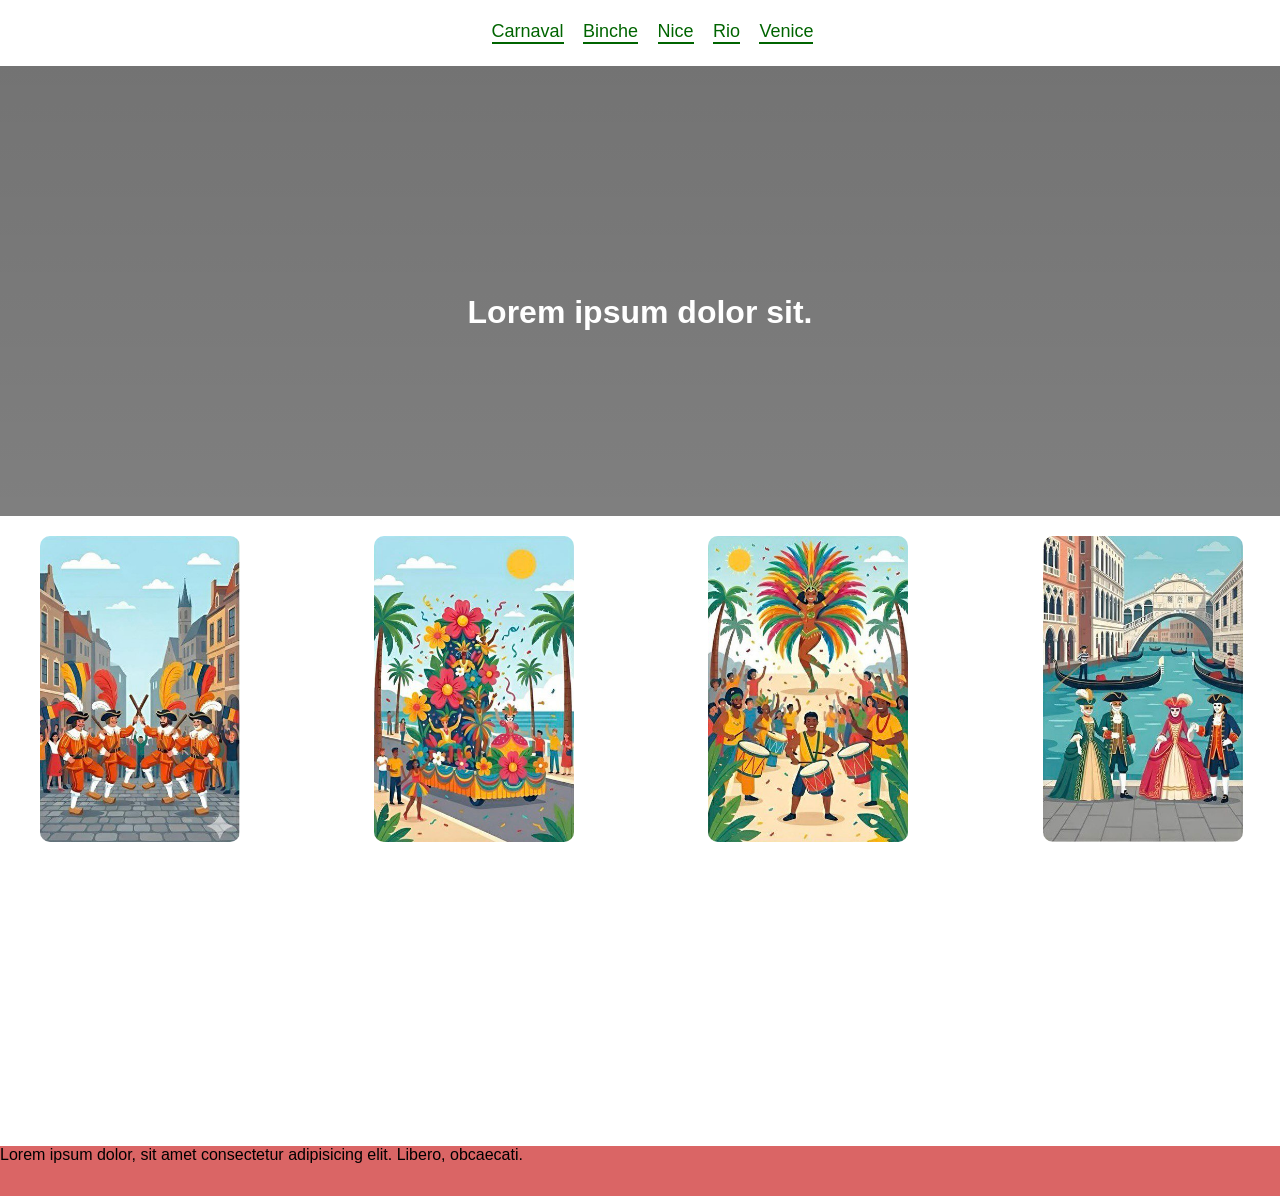
==== index.html @ 502ef5c9 "add:header sticky,cards" ====
<!DOCTYPE html>
<html lang="fr">
<head>
    <meta charset="UTF-8">
    <meta name="viewport" content="width=device-width, initial-scale=1.0">
    <link rel="stylesheet" href="css/style.css">
    <title>Carnaval</title>
</head>
<body>
       <header>
      

    <nav>
        <ul class="nav_list">

            <a class="nav_link" href="./carnaval.html">
                Carnaval
            </a>
    
         
            <a class="nav_link" href="./binche.html">
                Binche
            </a>
       
            <a class="nav_link" href="./nice.html">
              Nice
            </a>
           
            <a class="nav_link" href="./rio.html">
               Rio
            </a>
          
             <a class="nav_link" href="./venise.html">
          Venice
            </a>
              
        </ul>
    </nav>


    
</header>
   
        <div class="hero_img">
        <h1 class="hero_text">Lorem ipsum dolor sit.</h1>
        </div>
        </div>


<main>
    <div class="container">
    <div class="cards">
        <div class="card card1">
           
                <img src="./images/binche.jpg" alt="" width="200">
                 <a href="./binche.html"> 
    
            </a>

        </div>
         <div class="card card2">
             <img src="./images/nice.jpg" alt="" width="200">
            <a href="./nice.html"> 
      
            </a>
        </div>
        <div class="card card3">
         
                <img src="./images/rio.jpg" alt="" width="200">
            
               <a href="./rio.html"> 
                
               </a>
        </div>
        <div class="card card4">
            <a href="./binche.html"> 
                <img src="./images/venise.jpg" alt="" width="200">
            </a>
        </div>


    </div>
    </div>

</main>
<footer>
<p>Lorem ipsum dolor, sit amet consectetur adipisicing elit. Libero, obcaecati.</p>
</footer>
</html>
---- css/style.css ----
body, html {
  height: 100%;
  margin: 0;
  font-family: Arial, Helvetica, sans-serif;
  background-color: #ffffff;
}
.container{
    max-width: 1200px;
    margin: 0 auto;
    background-color: #ffffff;
}
header{
    text-align: center;
    background-color: #fff;
    position: sticky;
    top: 0;
    z-index: 999;
    padding: 6px;
}
nav{
    width: auto;

}
.nav_list{
    margin-top: 0;
    padding-top: 15px;
}
.nav_link {
    display: inline-block;
    margin-right: 15px;
    text-decoration: none;
    color: #006400;
    font-size: 18px;
    border-bottom: 2px solid #006400 ;
    transition: transform 0.3s ease, color 0.3s ease border-color 0.4s ease;
  }
  
  .nav_link:hover {
    transform: translateY(-3px);
    color: #ffa600;
    border-color: #ffa600;

  }


.hero_img{
 background:linear-gradient(rgba(0, 0, 0, 0.548), rgba(0, 0, 0, 0.5)), url(../images/carnaval.jpg);
height: 50vh;
background-position: center;
background-repeat: no-repeat;
background-size: cover;
position: relative;
}
.hero_text{
  text-align: center;
  position: absolute;
  top: 50%;
  left: 50%;
  transform: translate(-50%, -50%);
  color: rgb(255, 255, 255);
}

.cards{
    position: relative;
    width: auto;
    height: 250px;
}
.card{
    position: absolute;
top: 20px;
border-radius: 10%;

}
.card img {
    border-radius: 10px;
}
.card1{
    left: 0;
}
.card2{
    left: 27.8%;

}
.card3{
    left: 55.7%;
 
}
.card4{
    left: 83.6%;
}

footer{
    margin-top: 380px;
    height: 50px;
    background-color: #da6565;
}
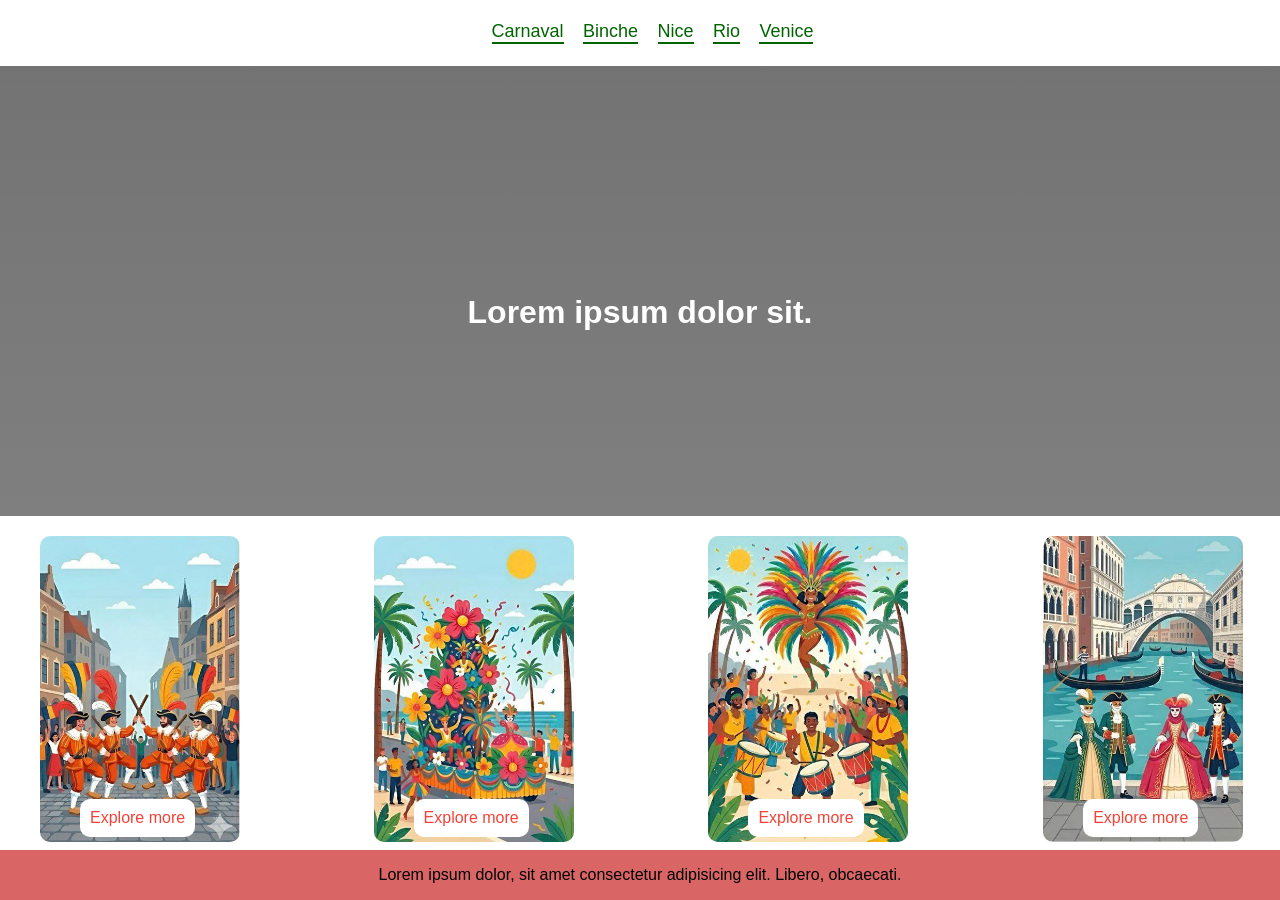
==== commit 13ac850a: "add lable to card" ====
--- a/index.html
+++ b/index.html
@@ -53,29 +53,33 @@
         <div class="card card1">
            
                 <img src="./images/binche.jpg" alt="" width="200">
-                 <a href="./binche.html"> 
-    
+                 <a class="card_link" href="./binche.html"> 
+                    Explore more
             </a>
-
+<p class="card_title"></p>
         </div>
          <div class="card card2">
              <img src="./images/nice.jpg" alt="" width="200">
-            <a href="./nice.html"> 
-      
+            <a class="card_link" href="./nice.html"> 
+      Explore more
             </a>
+            
         </div>
         <div class="card card3">
          
                 <img src="./images/rio.jpg" alt="" width="200">
             
-               <a href="./rio.html"> 
-                
+               <a class="card_link" href="./rio.html"> 
+                Explore more
                </a>
+               <p class="card_title"></p>
         </div>
         <div class="card card4">
-            <a href="./binche.html"> 
-                <img src="./images/venise.jpg" alt="" width="200">
+            <img src="./images/venise.jpg" alt="" width="200">
+            <a class="card_link" href="./binche.html"> 
+                Explore more
             </a>
+            <p class="card_title"></p>
         </div>
 
 
--- a/css/style.css
+++ b/css/style.css
@@ -63,12 +63,13 @@
 .cards{
     position: relative;
     width: auto;
-    height: 250px;
+
 }
 .card{
     position: absolute;
 top: 20px;
 border-radius: 10%;
+height: 250px;
 
 }
 .card img {
@@ -88,10 +89,31 @@
 .card4{
     left: 83.6%;
 }
+.card_link{
+    position: absolute;
+    top: 105%;
+    left: 20%;
+text-decoration: none;
+    background-color: #ffffff;
+    padding: 10px;
+    color: #f44336;
+    border-radius: 10px;
+transition: background-color 0.4s ease, color 0.4s ease;
+}
+.card_link:hover,
+.card_link:active,
+.card_link:focus
+{
+    background-color: #f44336;
+    color: #fff;
 
+}
 footer{
-    margin-top: 380px;
+    position: absolute;
+    bottom: 0;
     height: 50px;
+    width: 100%;
     background-color: #da6565;
+    text-align: center;
 }
 
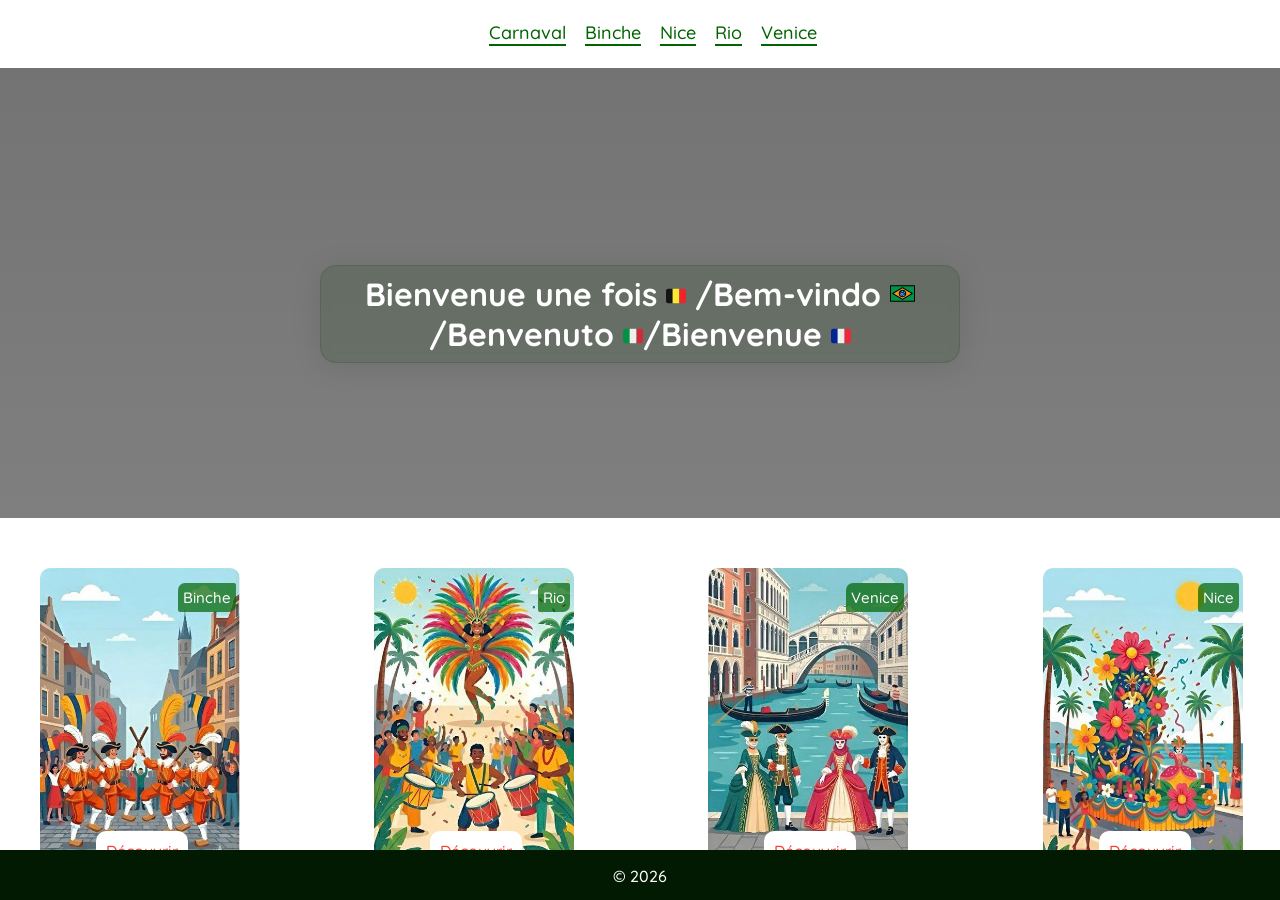
==== commit 32f56730: "add hero and articles to carnaval.html" ====
--- a/index.html
+++ b/index.html
@@ -4,7 +4,20 @@
     <meta charset="UTF-8">
     <meta name="viewport" content="width=device-width, initial-scale=1.0">
     <link rel="stylesheet" href="css/style.css">
-    <title>Carnaval</title>
+
+    <link rel="preconnect" href="https://fonts.googleapis.com">
+<link rel="preconnect" href="https://fonts.gstatic.com" crossorigin>
+<!-- GOOGLE FONTS -->
+<link rel="preconnect" href="https://fonts.googleapis.com">
+<link rel="preconnect" href="https://fonts.gstatic.com" crossorigin>
+<link href="https://fonts.googleapis.com/css2?family=Delius&family=Funnel+Sans:ital,wght@0,300..800;1,300..800&family=Inter:ital,opsz,wght@0,14..32,100..900;1,14..32,100..900&family=Playwrite+CU+Guides&family=Playwrite+GB+J+Guides:ital@0;1&family=Playwrite+NZ+Basic:wght@100..400&family=Quicksand:wght@500&family=Roboto:ital,wght@0,100..900;1,100..900&display=swap" rel="stylesheet">
+
+<link rel="preconnect" href="https://fonts.googleapis.com">
+<link rel="preconnect" href="https://fonts.gstatic.com" crossorigin>
+<link href="https://fonts.googleapis.com/css2?family=Delius&family=Funnel+Sans:ital,wght@0,300..800;1,300..800&family=Inter:ital,opsz,wght@0,14..32,100..900;1,14..32,100..900&family=Playwrite+CU+Guides&family=Playwrite+GB+J+Guides:ital@0;1&family=Playwrite+NZ+Basic:wght@100..400&family=Quicksand:wght@500&family=Roboto:ital,wght@0,100..900;1,100..900&display=swap" rel="stylesheet">
+<!-- --------- -->
+
+<title>Carnaval</title>
 </head>
 <body>
        <header>
@@ -13,24 +26,24 @@
     <nav>
         <ul class="nav_list">
 
-            <a class="nav_link" href="./carnaval.html">
+            <a class="nav_link" href="./carnaval.html" target="_blank">
                 Carnaval
             </a>
     
          
-            <a class="nav_link" href="./binche.html">
+            <a class="nav_link" href="./binche.html" target="_blank">
                 Binche
             </a>
        
-            <a class="nav_link" href="./nice.html">
+            <a class="nav_link" href="./nice.html" target="_blank">
               Nice
             </a>
            
-            <a class="nav_link" href="./rio.html">
+            <a class="nav_link" href="./rio.html" target="_blank">
                Rio
             </a>
           
-             <a class="nav_link" href="./venise.html">
+             <a class="nav_link" href="./venise.html" target="_blank">
           Venice
             </a>
               
@@ -42,7 +55,7 @@
 </header>
    
         <div class="hero_img">
-        <h1 class="hero_text">Lorem ipsum dolor sit.</h1>
+        <h1 class="hero_text">Bienvenue une fois <span><img src="images/belgium.svg" alt="belgium" width="20px"></span> /Bem-vindo  <span><img src="images/brazil-svgrepo-com.svg" alt="belgium" width="25px"></span>/Benvenuto <span><img src="images/flag-for-flag-italy-svgrepo-com.svg" alt="belgium" width="20px"></span>/Bienvenue <span><img src="images/flag-for-flag-france-svgrepo-com.svg" alt="belgium" width="20px"></span></h1>
         </div>
         </div>
 
@@ -53,33 +66,43 @@
         <div class="card card1">
            
                 <img src="./images/binche.jpg" alt="" width="200">
-                 <a class="card_link" href="./binche.html"> 
-                    Explore more
+                <p class="lable">Binche</p>
+                 <a class="card_link" href="./binche.html" target="_blank"> 
+                 Découvrir
             </a>
 <p class="card_title"></p>
         </div>
          <div class="card card2">
-             <img src="./images/nice.jpg" alt="" width="200">
-            <a class="card_link" href="./nice.html"> 
-      Explore more
-            </a>
+
+ <img src="./images/rio.jpg" alt="" width="200">
+              <p class="lable">Rio</p>
+               <a class="card_link" href="./rio.html" target="_blank"> 
+                 Découvrir
+               </a>
+               <p class="card_title"></p>
+
+
+            
             
         </div>
         <div class="card card3">
-         
-                <img src="./images/rio.jpg" alt="" width="200">
-            
-               <a class="card_link" href="./rio.html"> 
-                Explore more
-               </a>
-               <p class="card_title"></p>
+          <img src="./images/venise.jpg" alt="" width="200">
+              <p class="lable">Venice</p>
+            <a class="card_link" href="./binche.html" target="_blank"> 
+              Découvrir
+            </a>
+            <p class="card_title"></p>
         </div>
         <div class="card card4">
-            <img src="./images/venise.jpg" alt="" width="200">
-            <a class="card_link" href="./binche.html"> 
-                Explore more
+        
+
+
+             <img src="./images/nice.jpg" alt="" width="200">
+               <p class="lable">Nice</p>
+            <a class="card_link" href="./nice.html" target="_blank"> 
+        Découvrir
             </a>
-            <p class="card_title"></p>
+               
         </div>
 
 
@@ -88,6 +111,6 @@
 
 </main>
 <footer>
-<p>Lorem ipsum dolor, sit amet consectetur adipisicing elit. Libero, obcaecati.</p>
+<p>© 2026</p>
 </footer>
 </html>
--- a/css/style.css
+++ b/css/style.css
@@ -1,13 +1,18 @@
 body, html {
   height: 100%;
   margin: 0;
-  font-family: Arial, Helvetica, sans-serif;
+font-family: "Quicksand", sans-serif;
+  font-optical-sizing: auto;
+  font-weight: 500;
+  font-style: normal;
   background-color: #ffffff;
 }
 .container{
     max-width: 1200px;
     margin: 0 auto;
     background-color: #ffffff;
+    margin-top: 30px;
+   min-height: 350px;
 }
 header{
     text-align: center;
@@ -58,6 +63,26 @@
   left: 50%;
   transform: translate(-50%, -50%);
   color: rgb(255, 255, 255);
+  padding: 8px;
+
+
+
+  background: rgba(34, 65, 29, 0.2);
+border-radius: 16px;
+box-shadow: 0 4px 30px rgba(0, 0, 0, 0.1);
+backdrop-filter: blur(5px);
+-webkit-backdrop-filter: blur(5px);
+border: 1px solid rgba(56, 82, 64, 0.3);
+
+transition:  all 0.4s ease;
+}
+.hero_text:hover{
+  background: rgba(19, 71, 35, 0.3);
+  border-radius: 16px;
+box-shadow: 0 4px 30px rgba(194, 166, 197, 0.1);
+backdrop-filter: blur(5px);
+-webkit-backdrop-filter: blur(5px);
+border: 1px solid rgba(13, 48, 25, 0.3);
 }
 
 .cards{
@@ -92,7 +117,7 @@
 .card_link{
     position: absolute;
     top: 105%;
-    left: 20%;
+    left: 28%;
 text-decoration: none;
     background-color: #ffffff;
     padding: 10px;
@@ -108,12 +133,94 @@
     color: #fff;
 
 }
+.lable{
+     position: absolute;
+    top: 0;
+right: 2%;
+padding: 5px;
+color: #fff;
+font-size: 15px;
+background-color: rgba(0, 100, 0,0.7);
+border-bottom-right-radius: 7px;
+border-bottom-left-radius: 2px;
+border-top-right-radius: 2px;
+border-top-left-radius: 7px;
+}
 footer{
     position: absolute;
     bottom: 0;
     height: 50px;
     width: 100%;
-    background-color: #da6565;
+background-color: rgb(1, 26, 1);
     text-align: center;
-}
-
+    color: white;
+}
+
+
+/* CARNAVAL.HTML */
+.hero_carnaval_img{
+     background:linear-gradient(rgba(0, 0, 0, 0.548), rgba(0, 0, 0, 0.5)), url(../images/carnaval_carnaval.jpg);
+height: 50vh;
+background-position: center;
+background-repeat: no-repeat;
+background-size: cover;
+position: relative;
+
+}
+
+.carnaval_box_text{
+      position: absolute;
+right: 0%;
+border-radius: 10%;
+height: 250px;
+max-width: 50%;
+text-align: justify;
+line-height: 1.4;
+
+font-family: "Quicksand", sans-serif;
+  font-optical-sizing: auto;
+  font-weight: 500;
+  font-style: normal;
+}
+
+
+.carnaval_box_text_first{
+    top: 20px;
+}
+.carnaval_box_text_second{
+    top: 270px;
+    left: 0;
+}
+.carnaval_box_text_third{
+  top: 630px;
+}
+.carnaval_box_text_fourth{
+  top: 1300px;
+}
+.y1{
+        position: absolute;
+    left: 10px;
+    top: 50px;
+    border-radius: 10px;
+
+    
+}
+.y2{
+        position: absolute;
+   right: 0;
+        top: 300px;
+           border-radius: 10px;
+
+}
+.y3{
+        position: absolute;
+    left: 10px;
+top: 650px;
+  border-radius: 10px;
+}
+.y4{
+      position: absolute;
+    left: 250px;
+top:930px;
+  border-radius: 10px;
+}
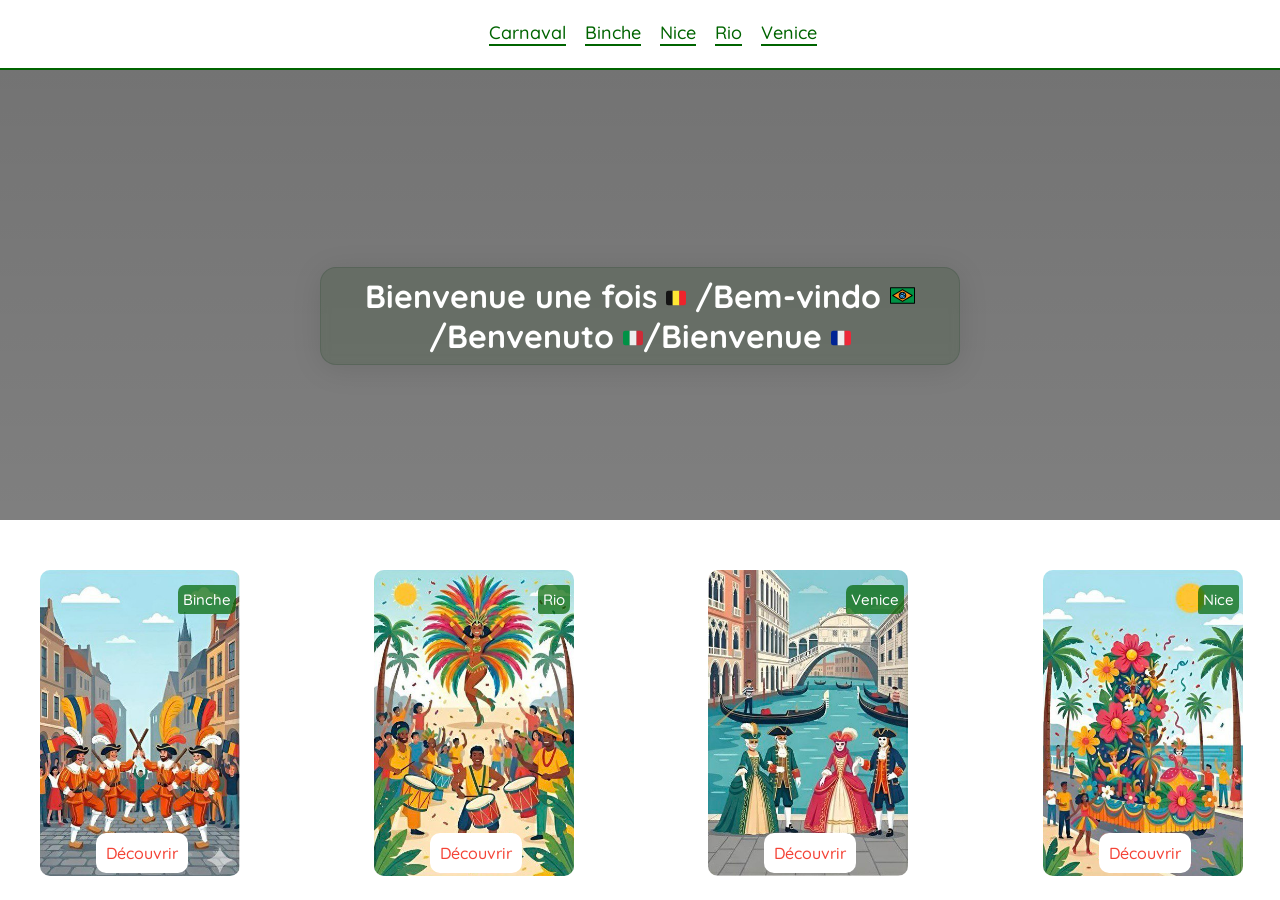
==== commit 4b209863: "add footer to carnaval.html" ====
--- a/index.html
+++ b/index.html
@@ -110,7 +110,5 @@
     </div>
 
 </main>
-<footer>
-<p>© 2026</p>
-</footer>
+
 </html>
--- a/css/style.css
+++ b/css/style.css
@@ -21,6 +21,7 @@
     top: 0;
     z-index: 999;
     padding: 6px;
+    border-bottom: 2px solid #006400;
 }
 nav{
     width: auto;
@@ -41,7 +42,8 @@
   }
   
   .nav_link:hover {
-    transform: translateY(-3px);
+    transform: translateY(-3px) scale(1.1);
+
     color: #ffa600;
     border-color: #ffa600;
 
@@ -129,6 +131,7 @@
 .card_link:active,
 .card_link:focus
 {
+    transform: scale(1.1) translateY(-5px);
     background-color: #f44336;
     color: #fff;
 
@@ -194,33 +197,35 @@
 .carnaval_box_text_third{
   top: 630px;
 }
-.carnaval_box_text_fourth{
-  top: 1300px;
-}
-.y1{
+
+.img_1{
         position: absolute;
     left: 10px;
     top: 50px;
     border-radius: 10px;
+   box-shadow: rgba(0, 0, 0, 0.24) 0px 3px 8px;
 
     
 }
-.y2{
+.img_2{
         position: absolute;
    right: 0;
         top: 300px;
            border-radius: 10px;
-
-}
-.y3{
+          box-shadow: rgba(0, 0, 0, 0.24) 0px 3px 8px;
+
+}
+.img_3{
         position: absolute;
     left: 10px;
 top: 650px;
   border-radius: 10px;
-}
-.y4{
-      position: absolute;
-    left: 250px;
-top:930px;
+box-shadow: rgba(0, 0, 0, 0.24) 0px 3px 8px;
+}
+.img_4{
+        position: absolute;
+    left: 120px;
+top: 930px;
   border-radius: 10px;
-}+  box-shadow: rgba(0, 0, 0, 0.24) 0px 3px 8px;
+}
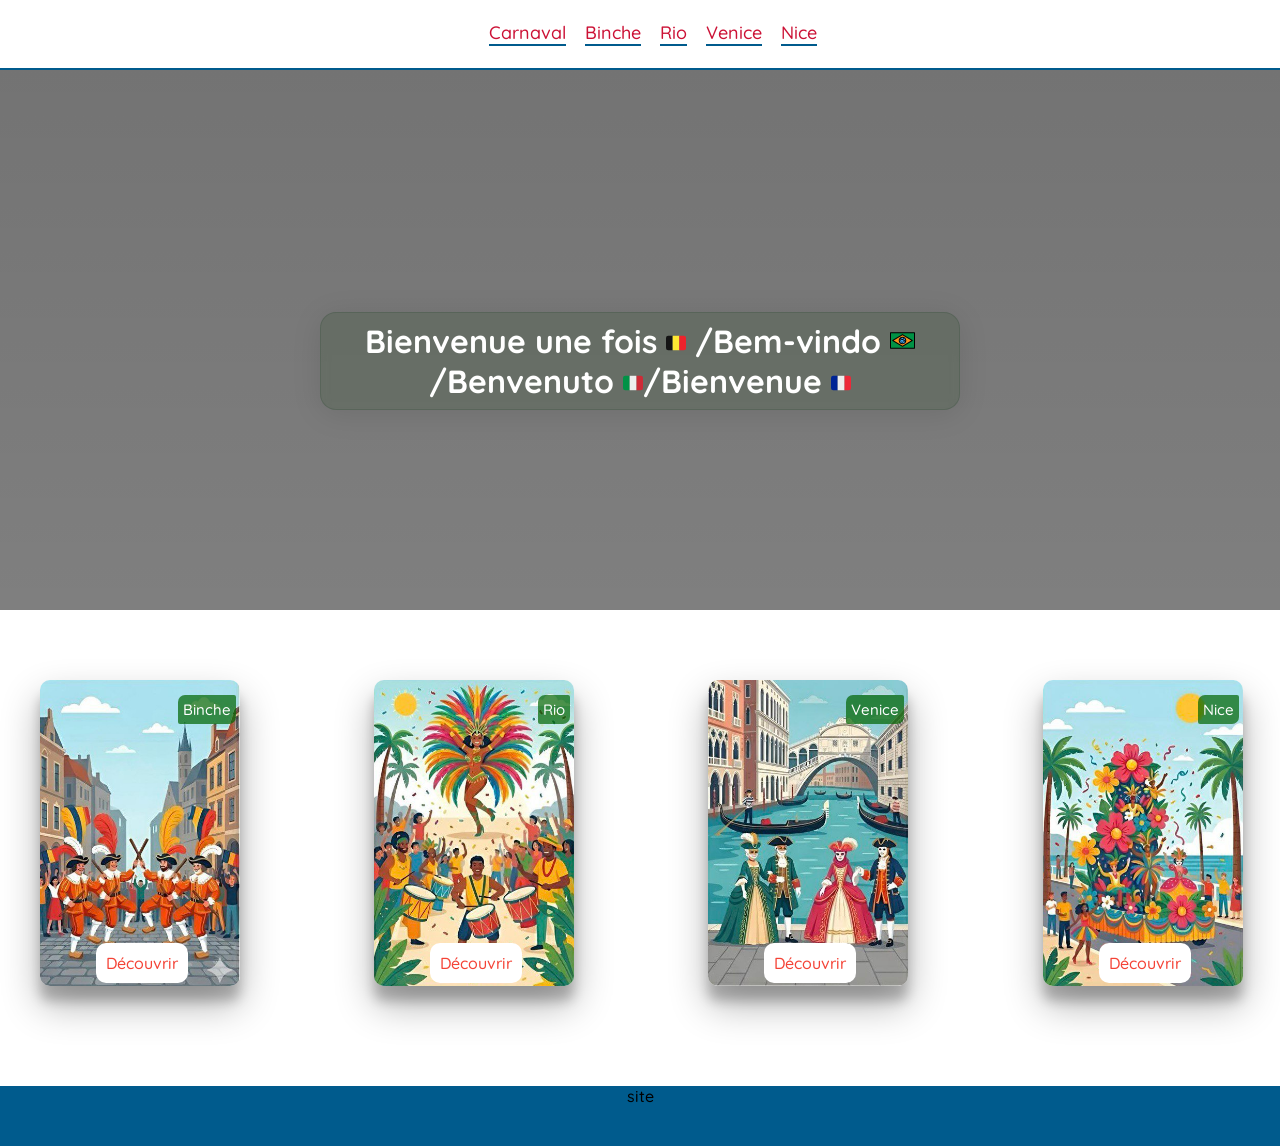
==== commit ff10626c: "pages index.html,binche.html,carnaval.html,nice.html,rio.html,venise.html were added and midified" ====
--- a/index.html
+++ b/index.html
@@ -1,114 +1,121 @@
-<!DOCTYPE html>
-<html lang="fr">
-<head>
-    <meta charset="UTF-8">
-    <meta name="viewport" content="width=device-width, initial-scale=1.0">
-    <link rel="stylesheet" href="css/style.css">
-
-    <link rel="preconnect" href="https://fonts.googleapis.com">
-<link rel="preconnect" href="https://fonts.gstatic.com" crossorigin>
-<!-- GOOGLE FONTS -->
-<link rel="preconnect" href="https://fonts.googleapis.com">
-<link rel="preconnect" href="https://fonts.gstatic.com" crossorigin>
-<link href="https://fonts.googleapis.com/css2?family=Delius&family=Funnel+Sans:ital,wght@0,300..800;1,300..800&family=Inter:ital,opsz,wght@0,14..32,100..900;1,14..32,100..900&family=Playwrite+CU+Guides&family=Playwrite+GB+J+Guides:ital@0;1&family=Playwrite+NZ+Basic:wght@100..400&family=Quicksand:wght@500&family=Roboto:ital,wght@0,100..900;1,100..900&display=swap" rel="stylesheet">
-
-<link rel="preconnect" href="https://fonts.googleapis.com">
-<link rel="preconnect" href="https://fonts.gstatic.com" crossorigin>
-<link href="https://fonts.googleapis.com/css2?family=Delius&family=Funnel+Sans:ital,wght@0,300..800;1,300..800&family=Inter:ital,opsz,wght@0,14..32,100..900;1,14..32,100..900&family=Playwrite+CU+Guides&family=Playwrite+GB+J+Guides:ital@0;1&family=Playwrite+NZ+Basic:wght@100..400&family=Quicksand:wght@500&family=Roboto:ital,wght@0,100..900;1,100..900&display=swap" rel="stylesheet">
-<!-- --------- -->
-
-<title>Carnaval</title>
-</head>
-<body>
-       <header>
-      
-
-    <nav>
-        <ul class="nav_list">
-
-            <a class="nav_link" href="./carnaval.html" target="_blank">
-                Carnaval
-            </a>
-    
-         
-            <a class="nav_link" href="./binche.html" target="_blank">
-                Binche
-            </a>
-       
-            <a class="nav_link" href="./nice.html" target="_blank">
-              Nice
-            </a>
-           
-            <a class="nav_link" href="./rio.html" target="_blank">
-               Rio
-            </a>
-          
-             <a class="nav_link" href="./venise.html" target="_blank">
-          Venice
-            </a>
-              
-        </ul>
-    </nav>
-
-
-    
-</header>
-   
-        <div class="hero_img">
-        <h1 class="hero_text">Bienvenue une fois <span><img src="images/belgium.svg" alt="belgium" width="20px"></span> /Bem-vindo  <span><img src="images/brazil-svgrepo-com.svg" alt="belgium" width="25px"></span>/Benvenuto <span><img src="images/flag-for-flag-italy-svgrepo-com.svg" alt="belgium" width="20px"></span>/Bienvenue <span><img src="images/flag-for-flag-france-svgrepo-com.svg" alt="belgium" width="20px"></span></h1>
-        </div>
-        </div>
-
-
-<main>
-    <div class="container">
-    <div class="cards">
-        <div class="card card1">
-           
-                <img src="./images/binche.jpg" alt="" width="200">
-                <p class="lable">Binche</p>
-                 <a class="card_link" href="./binche.html" target="_blank"> 
-                 Découvrir
-            </a>
-<p class="card_title"></p>
-        </div>
-         <div class="card card2">
-
- <img src="./images/rio.jpg" alt="" width="200">
-              <p class="lable">Rio</p>
-               <a class="card_link" href="./rio.html" target="_blank"> 
-                 Découvrir
-               </a>
-               <p class="card_title"></p>
-
-
-            
-            
-        </div>
-        <div class="card card3">
-          <img src="./images/venise.jpg" alt="" width="200">
-              <p class="lable">Venice</p>
-            <a class="card_link" href="./binche.html" target="_blank"> 
-              Découvrir
-            </a>
-            <p class="card_title"></p>
-        </div>
-        <div class="card card4">
-        
-
-
-             <img src="./images/nice.jpg" alt="" width="200">
-               <p class="lable">Nice</p>
-            <a class="card_link" href="./nice.html" target="_blank"> 
-        Découvrir
-            </a>
-               
-        </div>
-
-
-    </div>
-    </div>
-
-</main>
-
-</html>
+<!DOCTYPE html>
+<html lang="fr">
+<head>
+    <meta charset="UTF-8">
+    <meta name="viewport" content="width=device-width, initial-scale=1.0">
+    <link rel="stylesheet" href="css/style.css">
+
+    <link rel="preconnect" href="https://fonts.googleapis.com">
+<link rel="preconnect" href="https://fonts.gstatic.com" crossorigin>
+<!-- GOOGLE FONTS -->
+<link rel="preconnect" href="https://fonts.googleapis.com">
+<link rel="preconnect" href="https://fonts.gstatic.com" crossorigin>
+<link href="https://fonts.googleapis.com/css2?family=Delius&family=Funnel+Sans:ital,wght@0,300..800;1,300..800&family=Inter:ital,opsz,wght@0,14..32,100..900;1,14..32,100..900&family=Playwrite+CU+Guides&family=Playwrite+GB+J+Guides:ital@0;1&family=Playwrite+NZ+Basic:wght@100..400&family=Quicksand:wght@500&family=Roboto:ital,wght@0,100..900;1,100..900&display=swap" rel="stylesheet">
+
+<link rel="preconnect" href="https://fonts.googleapis.com">
+<link rel="preconnect" href="https://fonts.gstatic.com" crossorigin>
+<link href="https://fonts.googleapis.com/css2?family=Delius&family=Funnel+Sans:ital,wght@0,300..800;1,300..800&family=Inter:ital,opsz,wght@0,14..32,100..900;1,14..32,100..900&family=Playwrite+CU+Guides&family=Playwrite+GB+J+Guides:ital@0;1&family=Playwrite+NZ+Basic:wght@100..400&family=Quicksand:wght@500&family=Roboto:ital,wght@0,100..900;1,100..900&display=swap" rel="stylesheet">
+<!-- --------- -->
+
+<title>Carnaval</title>
+</head>
+<body>
+       <header>
+      
+
+   <nav>
+        <ul class="nav_list">
+
+            <a class="nav_link" href="./carnaval.html" target="_blank">
+                Carnaval
+            </a>
+                <a class="nav_link" href="./binche.html" target="_blank">
+                Binche
+            </a>
+       <a class="nav_link" href="./rio.html" target="_blank">
+               Rio
+            </a>
+         
+        
+          <a class="nav_link" href="./venise.html" target="_blank">
+          Venice
+            </a>
+            <a class="nav_link" href="./nice.html" target="_blank">
+              Nice
+            </a>
+           
+         
+          
+          
+              
+        </ul>
+    </nav>
+
+
+    
+</header>
+   <div class="hero">
+        <div class="hero_img">
+        <h1 class="hero_text">Bienvenue une fois <span><img src="images/belgium.svg" alt="belgium" width="20px"></span> /Bem-vindo  <span><img src="images/brazil-svgrepo-com.svg" alt="belgium" width="25px"></span>/Benvenuto <span><img src="images/flag-for-flag-italy-svgrepo-com.svg" alt="belgium" width="20px"></span>/Bienvenue <span><img src="images/flag-for-flag-france-svgrepo-com.svg" alt="belgium" width="20px"></span></h1>
+        </div>
+        </div>
+</div>
+
+<main>
+    <div class="container">
+    <div class="cards">
+        <div class="card card1">
+           
+                <img src="./images/binche.jpg" alt="" width="200">
+                <p class="lable">Binche</p>
+                 <a class="card_link" href="./binche.html" target="_blank"> 
+                 Découvrir
+            </a>
+<p class="card_title"></p>
+        </div>
+         <div class="card card2">
+
+ <img src="./images/rio.jpg" alt="" width="200">
+              <p class="lable">Rio</p>
+               <a class="card_link" href="./rio.html" target="_blank"> 
+                 Découvrir
+               </a>
+               <p class="card_title"></p>
+
+
+            
+            
+        </div>
+        <div class="card card3">
+          <img src="./images/venise.jpg" alt="" width="200">
+              <p class="lable">Venice</p>
+            <a class="card_link" href="./binche.html" target="_blank"> 
+              Découvrir
+            </a>
+            <p class="card_title"></p>
+        </div>
+        <div class="card card4">
+        
+
+
+             <img src="./images/nice.jpg" alt="" width="200">
+               <p class="lable">Nice</p>
+            <a class="card_link" href="./nice.html" target="_blank"> 
+        Découvrir
+            </a>
+               
+        </div>
+
+
+    </div>
+    </div>
+<footer>
+    <div class="footer_container">
+    <p>site</p>
+    </div>
+</footer>
+</main>
+
+</html>
+
+
--- a/css/style.css
+++ b/css/style.css
@@ -1,231 +1,251 @@
-body, html {
-  height: 100%;
-  margin: 0;
-font-family: "Quicksand", sans-serif;
-  font-optical-sizing: auto;
-  font-weight: 500;
-  font-style: normal;
-  background-color: #ffffff;
-}
-.container{
-    max-width: 1200px;
-    margin: 0 auto;
-    background-color: #ffffff;
-    margin-top: 30px;
-   min-height: 350px;
-}
-header{
-    text-align: center;
-    background-color: #fff;
-    position: sticky;
-    top: 0;
-    z-index: 999;
-    padding: 6px;
-    border-bottom: 2px solid #006400;
-}
-nav{
-    width: auto;
-
-}
-.nav_list{
-    margin-top: 0;
-    padding-top: 15px;
-}
-.nav_link {
-    display: inline-block;
-    margin-right: 15px;
-    text-decoration: none;
-    color: #006400;
-    font-size: 18px;
-    border-bottom: 2px solid #006400 ;
-    transition: transform 0.3s ease, color 0.3s ease border-color 0.4s ease;
-  }
-  
-  .nav_link:hover {
-    transform: translateY(-3px) scale(1.1);
-
-    color: #ffa600;
-    border-color: #ffa600;
-
-  }
-
-
-.hero_img{
- background:linear-gradient(rgba(0, 0, 0, 0.548), rgba(0, 0, 0, 0.5)), url(../images/carnaval.jpg);
-height: 50vh;
-background-position: center;
-background-repeat: no-repeat;
-background-size: cover;
-position: relative;
-}
-.hero_text{
-  text-align: center;
-  position: absolute;
-  top: 50%;
-  left: 50%;
-  transform: translate(-50%, -50%);
-  color: rgb(255, 255, 255);
-  padding: 8px;
-
-
-
-  background: rgba(34, 65, 29, 0.2);
-border-radius: 16px;
-box-shadow: 0 4px 30px rgba(0, 0, 0, 0.1);
-backdrop-filter: blur(5px);
--webkit-backdrop-filter: blur(5px);
-border: 1px solid rgba(56, 82, 64, 0.3);
-
-transition:  all 0.4s ease;
-}
-.hero_text:hover{
-  background: rgba(19, 71, 35, 0.3);
-  border-radius: 16px;
-box-shadow: 0 4px 30px rgba(194, 166, 197, 0.1);
-backdrop-filter: blur(5px);
--webkit-backdrop-filter: blur(5px);
-border: 1px solid rgba(13, 48, 25, 0.3);
-}
-
-.cards{
-    position: relative;
-    width: auto;
-
-}
-.card{
-    position: absolute;
-top: 20px;
-border-radius: 10%;
-height: 250px;
-
-}
-.card img {
-    border-radius: 10px;
-}
-.card1{
-    left: 0;
-}
-.card2{
-    left: 27.8%;
-
-}
-.card3{
-    left: 55.7%;
- 
-}
-.card4{
-    left: 83.6%;
-}
-.card_link{
-    position: absolute;
-    top: 105%;
-    left: 28%;
-text-decoration: none;
-    background-color: #ffffff;
-    padding: 10px;
-    color: #f44336;
-    border-radius: 10px;
-transition: background-color 0.4s ease, color 0.4s ease;
-}
-.card_link:hover,
-.card_link:active,
-.card_link:focus
-{
-    transform: scale(1.1) translateY(-5px);
-    background-color: #f44336;
-    color: #fff;
-
-}
-.lable{
-     position: absolute;
-    top: 0;
-right: 2%;
-padding: 5px;
-color: #fff;
-font-size: 15px;
-background-color: rgba(0, 100, 0,0.7);
-border-bottom-right-radius: 7px;
-border-bottom-left-radius: 2px;
-border-top-right-radius: 2px;
-border-top-left-radius: 7px;
-}
-footer{
-    position: absolute;
-    bottom: 0;
-    height: 50px;
-    width: 100%;
-background-color: rgb(1, 26, 1);
-    text-align: center;
-    color: white;
-}
-
-
-/* CARNAVAL.HTML */
-.hero_carnaval_img{
-     background:linear-gradient(rgba(0, 0, 0, 0.548), rgba(0, 0, 0, 0.5)), url(../images/carnaval_carnaval.jpg);
-height: 50vh;
-background-position: center;
-background-repeat: no-repeat;
-background-size: cover;
-position: relative;
-
-}
-
-.carnaval_box_text{
-      position: absolute;
-right: 0%;
-border-radius: 10%;
-height: 250px;
-max-width: 50%;
-text-align: justify;
-line-height: 1.4;
-
-font-family: "Quicksand", sans-serif;
-  font-optical-sizing: auto;
-  font-weight: 500;
-  font-style: normal;
-}
-
-
-.carnaval_box_text_first{
-    top: 20px;
-}
-.carnaval_box_text_second{
-    top: 270px;
-    left: 0;
-}
-.carnaval_box_text_third{
-  top: 630px;
-}
-
-.img_1{
-        position: absolute;
-    left: 10px;
-    top: 50px;
-    border-radius: 10px;
-   box-shadow: rgba(0, 0, 0, 0.24) 0px 3px 8px;
-
-    
-}
-.img_2{
-        position: absolute;
-   right: 0;
-        top: 300px;
-           border-radius: 10px;
-          box-shadow: rgba(0, 0, 0, 0.24) 0px 3px 8px;
-
-}
-.img_3{
-        position: absolute;
-    left: 10px;
-top: 650px;
-  border-radius: 10px;
-box-shadow: rgba(0, 0, 0, 0.24) 0px 3px 8px;
-}
-.img_4{
-        position: absolute;
-    left: 120px;
-top: 930px;
-  border-radius: 10px;
-  box-shadow: rgba(0, 0, 0, 0.24) 0px 3px 8px;
-}
+body, html {
+  height: 100%;
+  margin: 0;
+font-family: "Quicksand", sans-serif;
+  font-optical-sizing: auto;
+  font-weight: 500;
+  font-style: normal;
+  background-color: #ffffff;
+}
+.container{
+max-width: 1200px;
+    margin: 0 auto;
+     position: relative;
+    width: auto;
+    min-height: 350px;
+ padding-bottom: 60px;
+
+}
+header{
+    text-align: center;
+    background-color: #fff;
+    position: sticky;
+    top: 0;
+    z-index: 999;
+    padding: 6px;
+    border-bottom: 2px solid #005b8d;
+}
+nav{
+    width: auto;
+
+}
+.nav_list{
+    margin-top: 0;
+    padding-top: 15px;
+}
+.nav_link {
+    display: inline-block;
+    margin-right: 15px;
+    text-decoration: none;
+    color: #cc1236;
+    font-size: 18px;
+    border-bottom: 2px solid #005b8d ;
+    transition: transform 0.3s ease, color 0.3s ease border-color 0.4s ease;
+  }
+  
+  .nav_link:hover {
+    transform: translateY(-3px) scale(1.1);
+
+    color: #f99d1b;
+    border-color: #f99d1b;
+
+  }
+.hero{
+    margin-bottom: 50px;
+}
+
+.hero_img{
+ background:linear-gradient(rgba(0, 0, 0, 0.548), rgba(0, 0, 0, 0.5)), url(../images/carnaval.jpg);
+height: 60vh;
+width: 100%;
+background-position: center;
+background-repeat: no-repeat;
+background-size: cover;
+position: relative;
+}
+.hero_text{
+  text-align: center;
+  position: absolute;
+  top: 50%;
+  left: 50%;
+  transform: translate(-50%, -50%);
+  color: rgb(255, 255, 255);
+  padding: 8px;
+
+
+
+  background: rgba(34, 65, 29, 0.2);
+border-radius: 16px;
+box-shadow: 0 4px 30px rgba(0, 0, 0, 0.1);
+backdrop-filter: blur(5px);
+-webkit-backdrop-filter: blur(5px);
+border: 1px solid rgba(56, 82, 64, 0.3);
+
+transition:  all 0.4s ease;
+}
+.hero_text:hover{
+  background: rgba(19, 71, 35, 0.3);
+  border-radius: 16px;
+box-shadow: 0 4px 30px rgba(194, 166, 197, 0.1);
+backdrop-filter: blur(5px);
+-webkit-backdrop-filter: blur(5px);
+border: 1px solid rgba(13, 48, 25, 0.3);
+}
+
+.cards{
+    /* position: relative;
+    width: auto; */
+
+  padding-bottom: 2.5rem; 
+}
+.card{
+    position: absolute;
+top: 20px;
+border-radius: 10%;
+height: 250px;
+
+}
+.card img {
+    border-radius: 10px;
+    box-shadow: rgba(0, 0, 0, 0.3) 0px 19px 38px, rgba(0, 0, 0, 0.22) 0px 15px 12px;
+
+}
+.card1{
+    left: 0;
+}
+.card2{
+    left: 27.8%;
+
+}
+.card3{
+    left: 55.7%;
+ 
+}
+.card4{
+    left: 83.6%;
+}
+.card_link{
+    position: absolute;
+    top: 105%;
+    left: 28%;
+text-decoration: none;
+    background-color: #ffffff;
+    padding: 10px;
+    color: #f44336;
+    border-radius: 10px;
+transition: background-color 0.4s ease, color 0.4s ease;
+}
+.card_link:hover,
+.card_link:active,
+.card_link:focus
+{
+    transform: scale(1.1) translateY(-5px);
+    background-color: #f44336;
+    color: #fff;
+
+}
+.lable{
+     position: absolute;
+    top: 0;
+right: 2%;
+padding: 5px;
+color: #fff;
+font-size: 15px;
+background-color: rgba(0, 100, 0,0.7);
+border-bottom-right-radius: 7px;
+border-bottom-left-radius: 2px;
+border-top-right-radius: 2px;
+border-top-left-radius: 7px;
+}
+
+footer{
+bottom: 0;
+  width: 100%;
+  height: 60px;
+  background-color: #005b8d;
+  text-align: center;
+}
+
+
+/* CARNAVAL.HTML */
+.container_carnaval {
+  min-height: 1300px;
+}
+.hero_carnaval_img{
+     background:linear-gradient(rgba(0, 0, 0, 0.548), rgba(0, 0, 0, 0.5)), url(../images/carnaval_carnaval.jpg);
+height: 60vh;
+background-position: center;
+background-repeat: no-repeat;
+background-size: cover;
+position: relative;
+
+}
+
+.carnaval_box_text{
+      position: absolute;
+right: 0%;
+border-radius: 10%;
+height: 250px;
+max-width: 50%;
+text-align: justify;
+line-height: 1.4;
+
+font-family: "Quicksand", sans-serif;
+  font-optical-sizing: auto;
+  font-weight: 500;
+  font-style: normal;
+}
+
+
+.carnaval_box_text_first{
+    top: 20px;
+}
+.carnaval_box_text_second{
+    top: 270px;
+    left: 0;
+}
+.carnaval_box_text_third{
+  top: 630px;
+}
+
+.img_1{
+        position: absolute;
+    left: 10px;
+    top: 50px;
+    border-radius: 10px;
+   box-shadow: rgba(0, 0, 0, 0.24) 0px 3px 8px;
+
+    
+}
+.img_2{
+        position: absolute;
+   right: 0;
+        top: 300px;
+           border-radius: 10px;
+          box-shadow: rgba(0, 0, 0, 0.24) 0px 3px 8px;
+
+}
+.img_3{
+        position: absolute;
+    left: 10px;
+top: 650px;
+  border-radius: 10px;
+box-shadow: rgba(0, 0, 0, 0.24) 0px 3px 8px;
+}
+.img_4{
+        position: absolute;
+    left: 120px;
+top: 930px;
+  border-radius: 10px;
+  box-shadow: rgba(0, 0, 0, 0.24) 0px 3px 8px;
+}
+
+/* BINCHE.HTML */
+.hero_binche{
+  background:linear-gradient(rgba(0, 0, 0, 0.548), rgba(0, 0, 0, 0.5)), url(../images/belg.jpg);
+  height:60vh;
+  background-position: center;
+  background-repeat: no-repeat;
+  background-size: cover;
+  position: relative;
+}
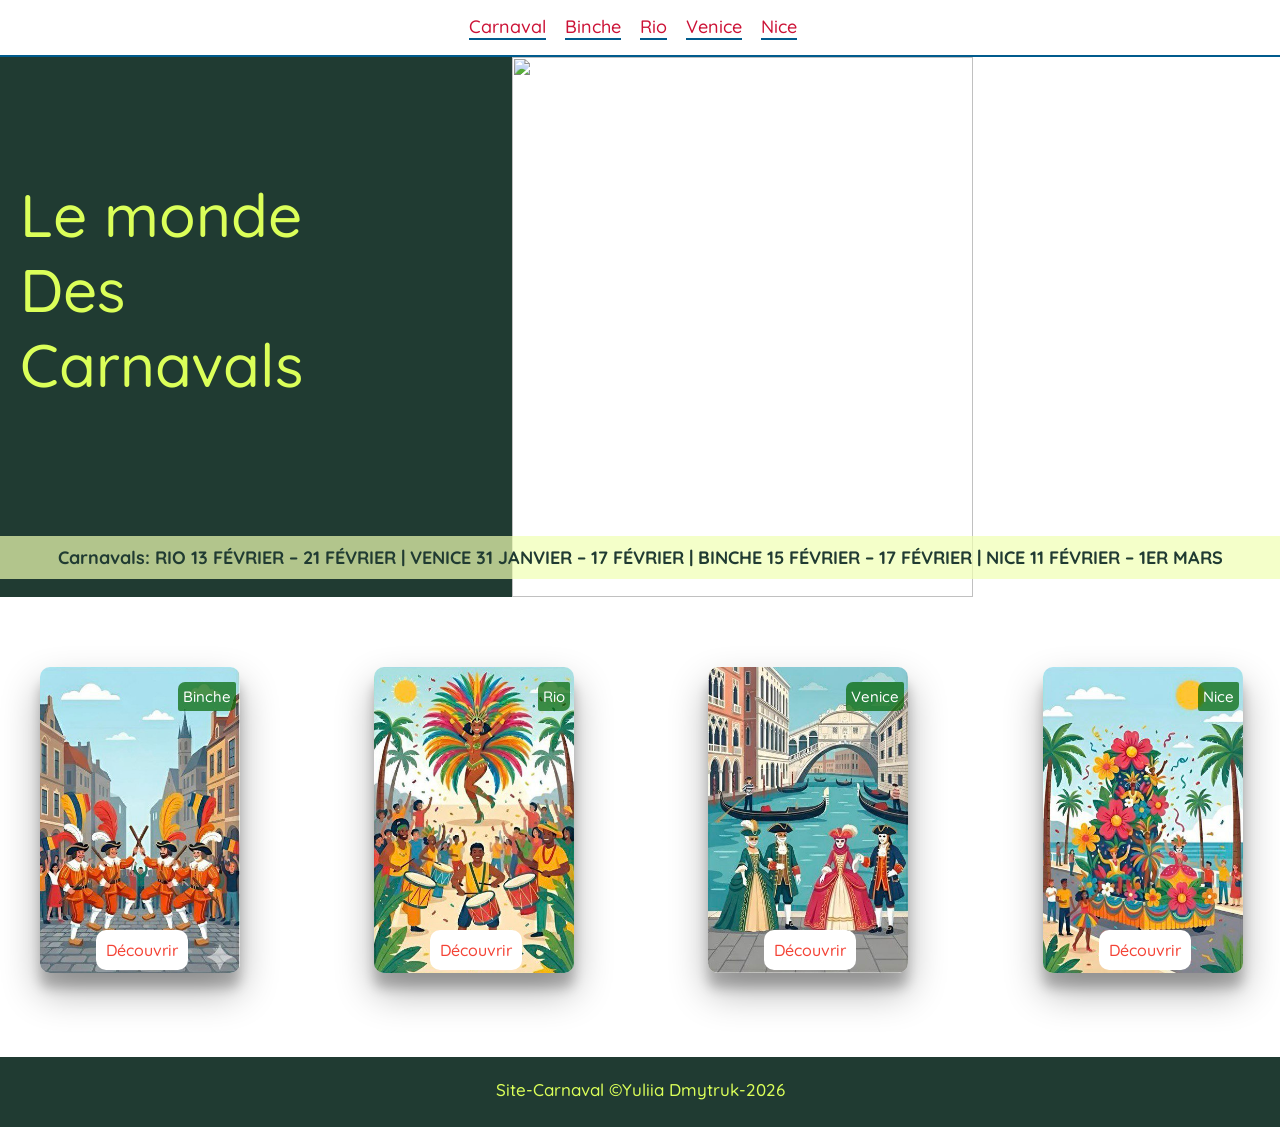
==== commit 8c87f74a: "changed style of index.html" ====
--- a/index.html
+++ b/index.html
@@ -55,10 +55,11 @@
     
 </header>
    <div class="hero">
-        <div class="hero_img">
-        <h1 class="hero_text">Bienvenue une fois <span><img src="images/belgium.svg" alt="belgium" width="20px"></span> /Bem-vindo  <span><img src="images/brazil-svgrepo-com.svg" alt="belgium" width="25px"></span>/Benvenuto <span><img src="images/flag-for-flag-italy-svgrepo-com.svg" alt="belgium" width="20px"></span>/Bienvenue <span><img src="images/flag-for-flag-france-svgrepo-com.svg" alt="belgium" width="20px"></span></h1>
-        </div>
-        </div>
+      
+        <span class="span_title_hero"> <p class="hero_text">Le monde <br> Des <br> Carnavals <br></p></span>
+        <img class="img_hero" src="./images/carnaval.jpg"  alt="">
+        <p class="hero_lable">Carnavals: RIO 13 FÉVRIER – 21 FÉVRIER | VENICE 31 JANVIER – 17 FÉVRIER | BINCHE 15 FÉVRIER – 17 FÉVRIER | NICE 11 FÉVRIER – 1ER MARS  </p>
+        </div> 
 </div>
 
 <main>
@@ -111,7 +112,7 @@
     </div>
 <footer>
     <div class="footer_container">
-    <p>site</p>
+    <p>Site-Carnaval ©Yuliia Dmytruk-2026</p>
     </div>
 </footer>
 </main>
--- a/css/style.css
+++ b/css/style.css
@@ -22,7 +22,6 @@
     position: sticky;
     top: 0;
     z-index: 999;
-    padding: 6px;
     border-bottom: 2px solid #005b8d;
 }
 nav{
@@ -30,8 +29,8 @@
 
 }
 .nav_list{
-    margin-top: 0;
-    padding-top: 15px;
+    margin: 0;
+    padding: 15px 0;
 }
 .nav_link {
     display: inline-block;
@@ -39,64 +38,63 @@
     text-decoration: none;
     color: #cc1236;
     font-size: 18px;
-    border-bottom: 2px solid #005b8d ;
+    border-bottom: 2px solid #005b8d;
     transition: transform 0.3s ease, color 0.3s ease border-color 0.4s ease;
   }
   
   .nav_link:hover {
     transform: translateY(-3px) scale(1.1);
 
-    color: #f99d1b;
-    border-color: #f99d1b;
+    color: #005b8d;
+    border-color:#cc1236;
 
   }
-.hero{
-    margin-bottom: 50px;
-}
-
-.hero_img{
- background:linear-gradient(rgba(0, 0, 0, 0.548), rgba(0, 0, 0, 0.5)), url(../images/carnaval.jpg);
-height: 60vh;
-width: 100%;
-background-position: center;
-background-repeat: no-repeat;
-background-size: cover;
-position: relative;
-}
+
+
+.hero {
+  height: 60vh;
+  overflow: hidden; 
+  position: relative;
+  margin-bottom: 50px;
+}
+.hero_lable{
+  position: absolute;
+  bottom: 0;
+
+padding: 5px;
+color: #203b32;
+font-size: 18px;
+font-weight: bold;
+width:100%;
+background-color: rgba(239, 255, 178,0.7);
+padding:10px 0;
+text-align: center;
+
+}
+
+.span_title_hero {
+  background-color: #203b32;
+  width: 40%;
+  height: 100%;
+  float: left;   
+}
+
+.img_hero {
+  width: 60%;
+  height: 100%;
+  float: left;        
+  object-fit: cover;
+}
+
+
+
 .hero_text{
-  text-align: center;
-  position: absolute;
-  top: 50%;
-  left: 50%;
-  transform: translate(-50%, -50%);
-  color: rgb(255, 255, 255);
-  padding: 8px;
-
-
-
-  background: rgba(34, 65, 29, 0.2);
-border-radius: 16px;
-box-shadow: 0 4px 30px rgba(0, 0, 0, 0.1);
-backdrop-filter: blur(5px);
--webkit-backdrop-filter: blur(5px);
-border: 1px solid rgba(56, 82, 64, 0.3);
-
-transition:  all 0.4s ease;
-}
-.hero_text:hover{
-  background: rgba(19, 71, 35, 0.3);
-  border-radius: 16px;
-box-shadow: 0 4px 30px rgba(194, 166, 197, 0.1);
-backdrop-filter: blur(5px);
--webkit-backdrop-filter: blur(5px);
-border: 1px solid rgba(13, 48, 25, 0.3);
-}
-
+  color: #dbff59;
+  font-size: 60px;
+  padding: 60px 20px;
+}
 .cards{
-    /* position: relative;
-    width: auto; */
-
-  padding-bottom: 2.5rem; 
+  padding-bottom:40px; 
 }
 .card{
     position: absolute;
@@ -145,8 +143,8 @@
 
 }
 .lable{
-     position: absolute;
-    top: 0;
+position: absolute;
+top: 0;
 right: 2%;
 padding: 5px;
 color: #fff;
@@ -162,8 +160,11 @@
 bottom: 0;
   width: 100%;
   height: 60px;
-  background-color: #005b8d;
+  background-color:#203b32;
+  color: #dbff59;
   text-align: center;
+  padding: 5px 0;
+  font-size: 17px;
 }
 
 
@@ -178,6 +179,7 @@
 background-repeat: no-repeat;
 background-size: cover;
 position: relative;
+object-fit: cover;
 
 }
 
@@ -248,4 +250,5 @@
   background-repeat: no-repeat;
   background-size: cover;
   position: relative;
+  object-fit: cover;
 }
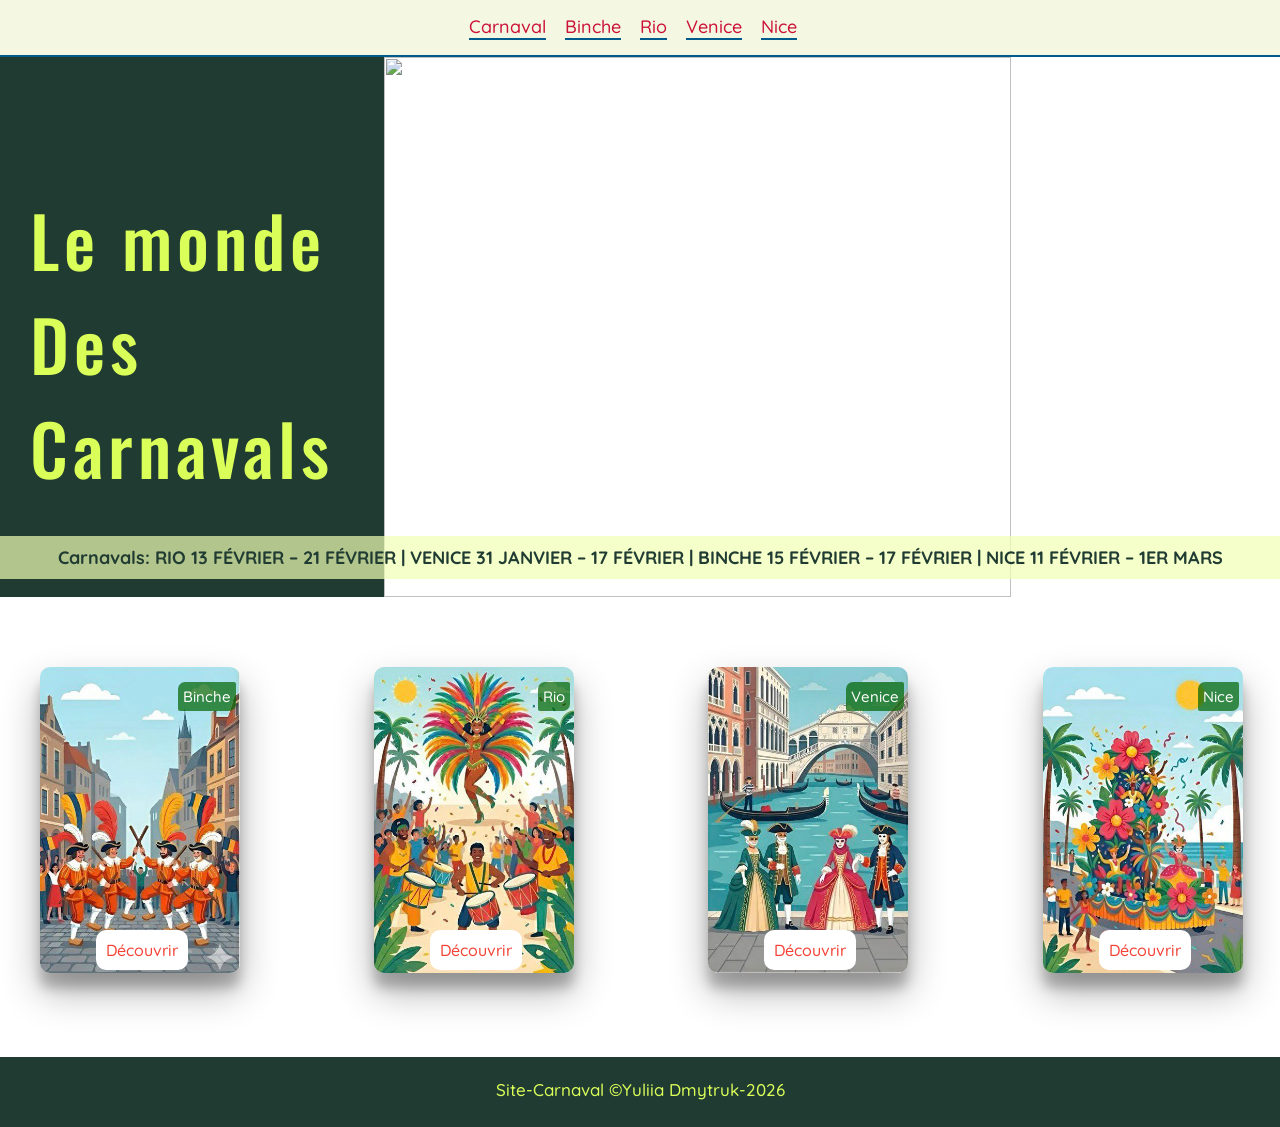
==== commit 0f56403f: "add hero to carnaval.html" ====
--- a/index.html
+++ b/index.html
@@ -3,6 +3,7 @@
 <head>
     <meta charset="UTF-8">
     <meta name="viewport" content="width=device-width, initial-scale=1.0">
+    <link rel="icon" type="image/x-icon" href="./images/favicon.svg">
     <link rel="stylesheet" href="css/style.css">
 
     <link rel="preconnect" href="https://fonts.googleapis.com">
@@ -15,7 +16,10 @@
 <link rel="preconnect" href="https://fonts.googleapis.com">
 <link rel="preconnect" href="https://fonts.gstatic.com" crossorigin>
 <link href="https://fonts.googleapis.com/css2?family=Delius&family=Funnel+Sans:ital,wght@0,300..800;1,300..800&family=Inter:ital,opsz,wght@0,14..32,100..900;1,14..32,100..900&family=Playwrite+CU+Guides&family=Playwrite+GB+J+Guides:ital@0;1&family=Playwrite+NZ+Basic:wght@100..400&family=Quicksand:wght@500&family=Roboto:ital,wght@0,100..900;1,100..900&display=swap" rel="stylesheet">
-<!-- --------- -->
+
+<link rel="preconnect" href="https://fonts.googleapis.com">
+<link rel="preconnect" href="https://fonts.gstatic.com" crossorigin>
+<link href="https://fonts.googleapis.com/css2?family=Oswald:wght@200..700&display=swap" rel="stylesheet">
 
 <title>Carnaval</title>
 </head>
--- a/css/style.css
+++ b/css/style.css
@@ -6,6 +6,10 @@
   font-weight: 500;
   font-style: normal;
   background-color: #ffffff;
+
+
+
+
 }
 .container{
 max-width: 1200px;
@@ -18,7 +22,7 @@
 }
 header{
     text-align: center;
-    background-color: #fff;
+    background-color:  rgba(239, 246, 215, 0.7);
     position: sticky;
     top: 0;
     z-index: 999;
@@ -66,7 +70,7 @@
 font-size: 18px;
 font-weight: bold;
 width:100%;
-background-color: rgba(239, 255, 178,0.7);
+background-color: rgba(239, 255, 178, 0.7);
 padding:10px 0;
 text-align: center;
 
@@ -74,24 +78,29 @@
 
 .span_title_hero {
   background-color: #203b32;
-  width: 40%;
+  width: 30%;
   height: 100%;
   float: left;   
 }
 
 .img_hero {
-  width: 60%;
+  width: 70%;
   height: 100%;
   float: left;        
   object-fit: cover;
+  filter: grayscale(25%);
 }
 
 
 
 .hero_text{
   color: #dbff59;
-  font-size: 60px;
-  padding: 60px 20px;
+  font-size: 70px;
+  padding: 60px 30px;
+  
+  font-family: "Oswald", sans-serif;
+  font-optical-sizing: auto;
+  letter-spacing: 5px;
 }
 .cards{
   padding-bottom:40px; 
@@ -172,15 +181,34 @@
 .container_carnaval {
   min-height: 1300px;
 }
+
 .hero_carnaval_img{
-     background:linear-gradient(rgba(0, 0, 0, 0.548), rgba(0, 0, 0, 0.5)), url(../images/carnaval_carnaval.jpg);
+background-color: #203b32;
 height: 60vh;
-background-position: center;
-background-repeat: no-repeat;
-background-size: cover;
 position: relative;
-object-fit: cover;
-
+}
+.hero_text_carnaval{
+  color: #dbff59;
+  font-size: 60px;
+  margin: 0;
+position: absolute;
+top: 50%;
+left: 50%;
+transform: translate(-50%, -50%);
+font-family: "Oswald", sans-serif;
+font-optical-sizing: auto;
+letter-spacing: 15px;
+
+}
+.hero_paragraph{
+  position: absolute;
+  font-size: 25px;
+  letter-spacing: 3px;
+top: 55%;
+left: 50%;
+color:#fcfff2;
+
+transform: translate(-50%, -50%);
 }
 
 .carnaval_box_text{
@@ -191,11 +219,6 @@
 max-width: 50%;
 text-align: justify;
 line-height: 1.4;
-
-font-family: "Quicksand", sans-serif;
-  font-optical-sizing: auto;
-  font-weight: 500;
-  font-style: normal;
 }
 
 
